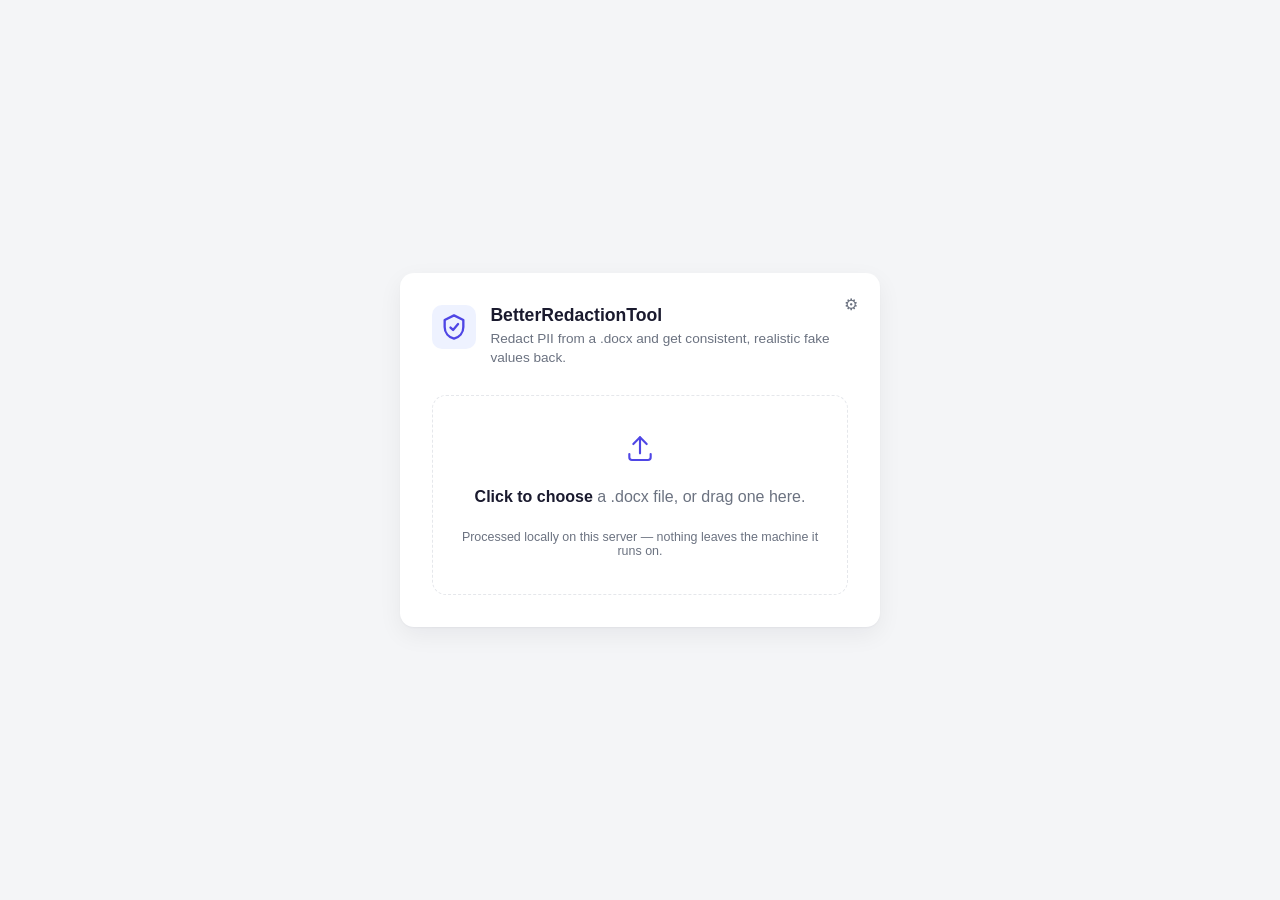
==== api/static/index.html @ 846e0a68 "Improved redaction toll" ====
<!DOCTYPE html>
<html lang="en">
<head>
<meta charset="utf-8">
<meta name="viewport" content="width=device-width, initial-scale=1">
<title>BetterRedactionTool</title>
<link rel="stylesheet" href="style.css">
</head>
<body>
  <main class="card">
    <a class="settings-link" href="settings.html" title="Settings">&#9881;</a>
    <header>
      <div class="logo">
        <svg width="28" height="28" viewBox="0 0 24 24" fill="none" stroke="currentColor" stroke-width="2" stroke-linecap="round" stroke-linejoin="round">
          <path d="M12 2 4 6v6c0 5 3.4 8.7 8 10 4.6-1.3 8-5 8-10V6l-8-4Z"/>
          <path d="M9 12.5 11.2 14.5 15.5 9.5"/>
        </svg>
      </div>
      <div>
        <h1>BetterRedactionTool</h1>
        <p class="subtitle">Redact PII from a .docx and get consistent, realistic fake values back.</p>
      </div>
    </header>

    <section id="upload-view">
      <label id="dropzone" for="file-input">
        <svg width="32" height="32" viewBox="0 0 24 24" fill="none" stroke="currentColor" stroke-width="1.6" stroke-linecap="round" stroke-linejoin="round">
          <path d="M12 16V4"/>
          <path d="m7 9 5-5 5 5"/>
          <path d="M20 16.5V19a2 2 0 0 1-2 2H6a2 2 0 0 1-2-2v-2.5"/>
        </svg>
        <p><strong>Click to choose</strong> a .docx file, or drag one here.</p>
        <p class="hint">Processed locally on this server &mdash; nothing leaves the machine it runs on.</p>
      </label>
      <input type="file" id="file-input" accept=".docx" hidden>
    </section>

    <section id="progress-view" hidden>
      <div class="file-row">
        <svg width="18" height="18" viewBox="0 0 24 24" fill="none" stroke="currentColor" stroke-width="2" stroke-linecap="round" stroke-linejoin="round">
          <path d="M14 2H6a2 2 0 0 0-2 2v16a2 2 0 0 0 2 2h12a2 2 0 0 0 2-2V8Z"/>
          <path d="M14 2v6h6"/>
        </svg>
        <span id="file-name"></span>
      </div>

      <div class="progress-track">
        <div class="progress-fill" id="progress-fill"></div>
      </div>

      <div class="progress-meta">
        <span id="status-label">Uploading&hellip;</span>
        <span id="eta-label"></span>
      </div>
    </section>

    <section id="done-view" hidden>
      <div class="result-icon">
        <svg width="40" height="40" viewBox="0 0 24 24" fill="none" stroke="currentColor" stroke-width="2" stroke-linecap="round" stroke-linejoin="round">
          <circle cx="12" cy="12" r="10"/>
          <path d="m8 12 3 3 5-6"/>
        </svg>
      </div>
      <p id="result-summary"></p>
      <div class="button-row">
        <a class="button primary" id="download-docx" href="#" download>Download redacted.docx</a>
        <a class="button secondary" id="download-log" href="#" download>Download log (CSV)</a>
      </div>
      <button class="link-button" id="reset-button" type="button">Redact another file</button>
    </section>

    <section id="error-view" hidden>
      <p id="error-message" class="error-text"></p>
      <button class="link-button" id="error-reset-button" type="button">Try again</button>
    </section>
  </main>

  <script src="app.js"></script>
</body>
</html>
---- api/static/style.css ----
:root {
  --accent: #4f46e5;
  --accent-light: #eef2ff;
  --text: #1a1a2e;
  --text-muted: #6b7280;
  --border: #e5e7eb;
  --bg: #f4f5f7;
  --surface: #ffffff;
  --error: #dc2626;
  --error-bg: #fef2f2;
  --success: #059669;
  --radius: 14px;
  --shadow: 0 1px 2px rgba(16, 24, 40, 0.04), 0 8px 24px rgba(16, 24, 40, 0.06);
}

* { box-sizing: border-box; }

body {
  margin: 0;
  min-height: 100vh;
  display: flex;
  align-items: center;
  justify-content: center;
  background: var(--bg);
  font-family: -apple-system, "Segoe UI", Roboto, Helvetica, Arial, sans-serif;
  color: var(--text);
  padding: 1.5rem;
}

.card {
  position: relative;
  width: 100%;
  max-width: 480px;
  background: var(--surface);
  border-radius: var(--radius);
  box-shadow: var(--shadow);
  padding: 2rem;
}

.card.wide { max-width: 680px; }

header {
  display: flex;
  gap: 0.9rem;
  align-items: flex-start;
  margin-bottom: 1.75rem;
}

.back-link {
  flex-shrink: 0;
  width: 36px;
  height: 36px;
  border-radius: 9px;
  background: var(--accent-light);
  color: var(--accent);
  display: flex;
  align-items: center;
  justify-content: center;
  text-decoration: none;
  font-size: 1.1rem;
}

.settings-link {
  position: absolute;
  top: 1.4rem;
  right: 1.4rem;
  color: var(--text-muted);
  text-decoration: none;
}
.settings-link:hover { color: var(--accent); }

.logo {
  flex-shrink: 0;
  width: 44px;
  height: 44px;
  border-radius: 10px;
  background: var(--accent-light);
  color: var(--accent);
  display: flex;
  align-items: center;
  justify-content: center;
}

h1 {
  font-size: 1.1rem;
  font-weight: 650;
  margin: 0 0 0.2rem;
}

.subtitle {
  margin: 0;
  font-size: 0.85rem;
  color: var(--text-muted);
  line-height: 1.4;
}

/* --- Upload dropzone --- */

#dropzone {
  display: flex;
  flex-direction: column;
  align-items: center;
  text-align: center;
  gap: 0.5rem;
  border: 1.5px dashed var(--border);
  border-radius: var(--radius);
  padding: 2.25rem 1.5rem;
  cursor: pointer;
  color: var(--text-muted);
  transition: border-color 0.15s ease, background 0.15s ease, color 0.15s ease;
}

#dropzone svg { color: var(--accent); }

#dropzone strong { color: var(--text); }

#dropzone:hover,
#dropzone.dragover {
  border-color: var(--accent);
  background: var(--accent-light);
}

#dropzone .hint {
  font-size: 0.78rem;
  color: var(--text-muted);
  margin: 0;
}

/* --- Progress --- */

.file-row {
  display: flex;
  align-items: center;
  gap: 0.5rem;
  font-size: 0.88rem;
  color: var(--text);
  margin-bottom: 1rem;
  overflow: hidden;
}

.file-row span {
  white-space: nowrap;
  overflow: hidden;
  text-overflow: ellipsis;
}

.progress-track {
  height: 10px;
  border-radius: 999px;
  background: var(--border);
  overflow: hidden;
}

.progress-fill {
  height: 100%;
  width: 0%;
  border-radius: inherit;
  background: linear-gradient(90deg, var(--accent), #7c6cf0);
  background-size: 200% 100%;
  animation: shimmer 1.6s linear infinite;
  transition: width 0.4s ease;
}

@keyframes shimmer {
  0% { background-position: 200% 0; }
  100% { background-position: 0 0; }
}

.progress-meta {
  display: flex;
  justify-content: space-between;
  margin-top: 0.6rem;
  font-size: 0.8rem;
  color: var(--text-muted);
}

#status-label { text-transform: capitalize; }

/* --- Done state --- */

#done-view {
  text-align: center;
}

.result-icon {
  color: var(--success);
  margin-bottom: 0.75rem;
}

#result-summary {
  font-size: 0.92rem;
  color: var(--text);
  margin: 0 0 1.25rem;
}

.button-row {
  display: flex;
  gap: 0.6rem;
  justify-content: center;
  flex-wrap: wrap;
}

.button {
  display: inline-block;
  padding: 0.55rem 1rem;
  border-radius: 9px;
  font-size: 0.86rem;
  font-weight: 600;
  text-decoration: none;
  transition: transform 0.1s ease, opacity 0.15s ease;
}

.button:active { transform: scale(0.97); }

.button.primary {
  background: var(--accent);
  color: white;
}

.button.primary:hover { opacity: 0.92; }

.button.secondary {
  background: var(--accent-light);
  color: var(--accent);
}

.button.secondary:hover { opacity: 0.85; }

.link-button {
  display: block;
  margin: 1.1rem auto 0;
  background: none;
  border: none;
  color: var(--text-muted);
  font-size: 0.82rem;
  text-decoration: underline;
  cursor: pointer;
  padding: 0;
}

.link-button:hover { color: var(--text); }

/* --- Error state --- */

#error-view { text-align: center; }

.error-text {
  background: var(--error-bg);
  color: var(--error);
  border-radius: 10px;
  padding: 0.8rem 1rem;
  font-size: 0.86rem;
  margin: 1rem 0 0;
}

/* ===================== Settings page ===================== */

.tabs {
  display: flex;
  gap: 0.4rem;
  border-bottom: 1px solid var(--border);
  margin-bottom: 1.25rem;
}

.tab {
  background: none;
  border: none;
  border-bottom: 2px solid transparent;
  padding: 0.6rem 0.2rem;
  margin-right: 1rem;
  font-size: 0.88rem;
  font-weight: 600;
  color: var(--text-muted);
  cursor: pointer;
}

.tab.active { color: var(--accent); border-bottom-color: var(--accent); }

.panel-hint {
  font-size: 0.84rem;
  color: var(--text-muted);
  line-height: 1.5;
  margin: 0 0 1rem;
}

.data-table {
  width: 100%;
  border-collapse: collapse;
  font-size: 0.84rem;
  margin-bottom: 1rem;
}

.data-table th {
  text-align: left;
  color: var(--text-muted);
  font-weight: 600;
  font-size: 0.76rem;
  text-transform: uppercase;
  letter-spacing: 0.03em;
  padding: 0.4rem 0.5rem;
  border-bottom: 1px solid var(--border);
}

.data-table td {
  padding: 0.5rem;
  border-bottom: 1px solid var(--border);
  vertical-align: top;
}

.data-table tr:last-child td { border-bottom: none; }

.badge {
  display: inline-block;
  font-size: 0.72rem;
  font-weight: 600;
  padding: 0.1rem 0.5rem;
  border-radius: 999px;
  background: var(--accent-light);
  color: var(--accent);
}

.badge.code-backed { background: #fef3c7; color: #92400e; }

.row-delete {
  background: none;
  border: none;
  color: var(--text-muted);
  cursor: pointer;
  font-size: 0.9rem;
  padding: 0.2rem 0.4rem;
}
.row-delete:hover { color: var(--error); }
.row-delete:disabled { opacity: 0.3; cursor: not-allowed; }

.add-form summary {
  cursor: pointer;
  font-size: 0.86rem;
  font-weight: 600;
  color: var(--accent);
  margin-bottom: 0.75rem;
}

.add-form form {
  display: flex;
  flex-direction: column;
  gap: 0.75rem;
  background: var(--bg);
  border-radius: 10px;
  padding: 1rem;
}

.add-form label {
  display: flex;
  flex-direction: column;
  gap: 0.3rem;
  font-size: 0.82rem;
  font-weight: 600;
  color: var(--text);
}

.add-form input,
.add-form textarea,
.add-form select {
  font: inherit;
  font-size: 0.85rem;
  font-weight: 400;
  padding: 0.5rem 0.6rem;
  border: 1px solid var(--border);
  border-radius: 8px;
  background: var(--surface);
  color: var(--text);
}

.form-row-pair { display: flex; gap: 0.75rem; }
.form-row-pair label { flex: 1; }

.field-hint {
  font-size: 0.76rem;
  color: var(--text-muted);
  margin: -0.3rem 0 0;
}

.button.small { padding: 0.45rem 0.85rem; font-size: 0.82rem; align-self: flex-start; }

.inline-form {
  flex-direction: row !important;
  background: none !important;
  padding: 0 !important;
  margin-top: 0.75rem;
}
.inline-form input { flex: 1; }

.tag-list {
  list-style: none;
  margin: 0;
  padding: 0;
  display: flex;
  flex-wrap: wrap;
  gap: 0.5rem;
}

.tag-list li {
  display: flex;
  align-items: center;
  gap: 0.4rem;
  background: var(--bg);
  border: 1px solid var(--border);
  border-radius: 999px;
  padding: 0.3rem 0.4rem 0.3rem 0.8rem;
  font-size: 0.82rem;
}

.tag-list button {
  background: none;
  border: none;
  color: var(--text-muted);
  cursor: pointer;
  width: 18px;
  height: 18px;
  border-radius: 50%;
  display: flex;
  align-items: center;
  justify-content: center;
  font-size: 0.85rem;
  line-height: 1;
}
.tag-list button:hover { color: var(--error); background: var(--error-bg); }
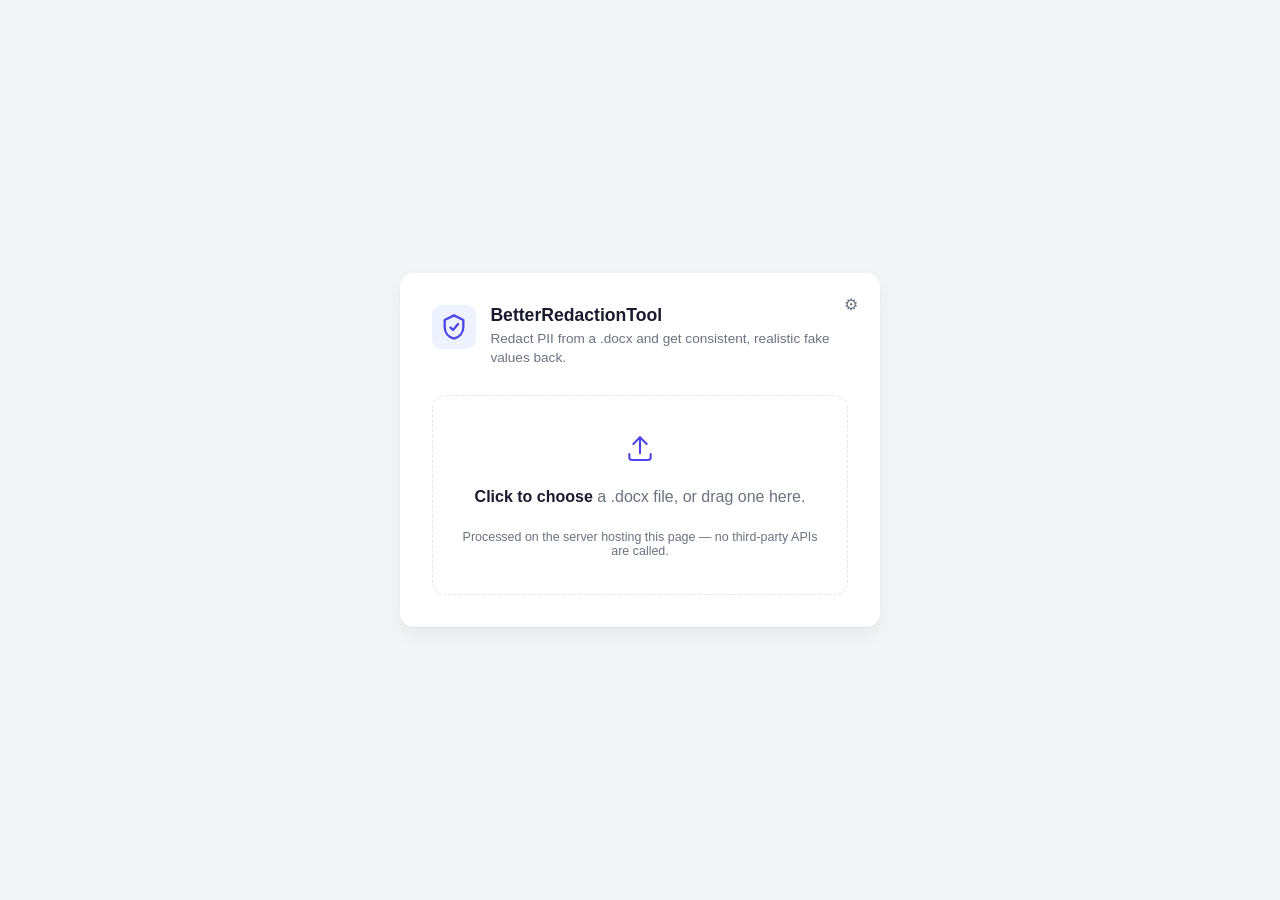
==== commit c0a2bc13: "Fix cross-job state leaks, hyperlink PII leak and detection bugs; add Aadhaar Redaction engine - Res" ====
--- a/api/static/index.html
+++ b/api/static/index.html
@@ -22,6 +22,8 @@
       </div>
     </header>
 
+    <p id="public-notice" class="notice" hidden></p>
+
     <section id="upload-view">
       <label id="dropzone" for="file-input">
         <svg width="32" height="32" viewBox="0 0 24 24" fill="none" stroke="currentColor" stroke-width="1.6" stroke-linecap="round" stroke-linejoin="round">
@@ -30,7 +32,7 @@
           <path d="M20 16.5V19a2 2 0 0 1-2 2H6a2 2 0 0 1-2-2v-2.5"/>
         </svg>
         <p><strong>Click to choose</strong> a .docx file, or drag one here.</p>
-        <p class="hint">Processed locally on this server &mdash; nothing leaves the machine it runs on.</p>
+        <p class="hint">Processed on the server hosting this page &mdash; no third-party APIs are called.</p>
       </label>
       <input type="file" id="file-input" accept=".docx" hidden>
     </section>
--- a/api/static/style.css
+++ b/api/static/style.css
@@ -425,3 +425,20 @@
   line-height: 1;
 }
 .tag-list button:hover { color: var(--error); background: var(--error-bg); }
+
+/* --- Deployment notices (public demo banner, read-only settings) --- */
+
+.notice {
+  background: var(--accent-light);
+  color: var(--accent);
+  border-radius: 10px;
+  padding: 0.7rem 1rem;
+  font-size: 0.84rem;
+  line-height: 1.45;
+  margin: 0 0 1.2rem;
+}
+
+/* Read-only settings: hide every way to add/remove, keep the tables. */
+body.read-only .add-form,
+body.read-only .row-delete,
+body.read-only .tag-list button { display: none; }
